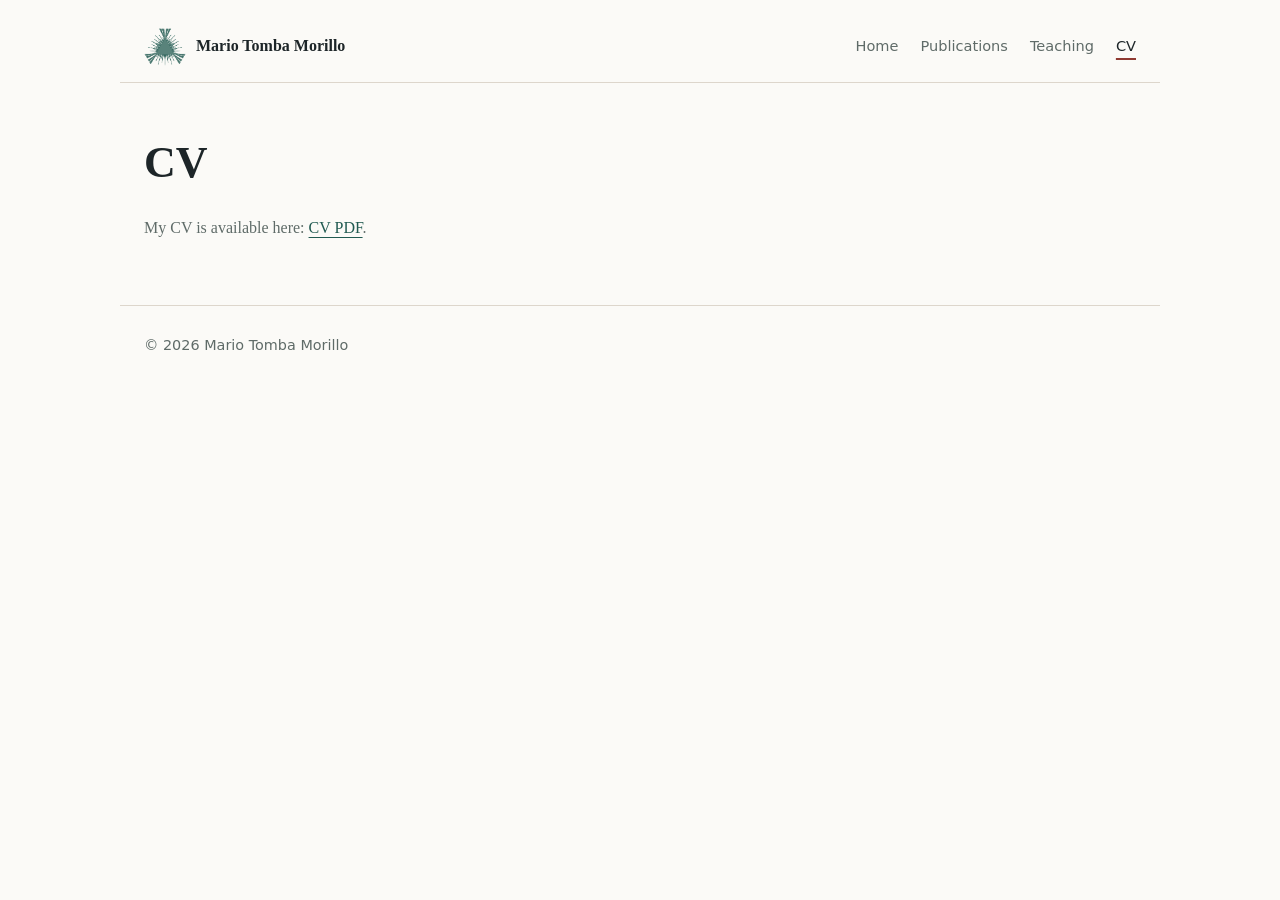
==== cv.html @ 8406d837 "Split site into Home, Publications, Teaching and CV pages - Add a top navigation bar linking separat" ====
<!doctype html>
<html lang="en">
  <head>
    <meta charset="utf-8" />
    <meta name="viewport" content="width=device-width, initial-scale=1" />
    <meta name="description" content="Curriculum vitae of Mario Tomba Morillo." />
    <meta name="theme-color" content="#fbfaf7" />
    <meta property="og:title" content="CV | Mario Tomba Morillo" />
    <meta property="og:description" content="Curriculum vitae of Mario Tomba Morillo." />
    <meta property="og:type" content="website" />
    <title>CV | Mario Tomba Morillo</title>
    <link rel="stylesheet" href="assets/styles.css" />
  </head>
  <body>
    <header class="site-header">
      <a class="brand" href="index.html" aria-label="Home">
        <span class="brand-mark" aria-hidden="true">
          <img src="assets/kakeya-construction.png" alt="" />
        </span>
        <span>Mario Tomba Morillo</span>
      </a>
      <nav class="nav" aria-label="Main navigation">
        <a href="index.html">Home</a>
        <a href="publications.html">Publications</a>
        <a href="teaching.html">Teaching</a>
        <a href="cv.html" aria-current="page">CV</a>
      </nav>
    </header>

    <main>
      <section class="page" aria-labelledby="page-title">
        <h1 id="page-title" class="page-title">CV</h1>
        <p class="single-line">
          My CV is available here:
          <a href="assets/cv.pdf">CV PDF</a>.
        </p>
      </section>
    </main>

    <footer class="site-footer">
      <p>© <span id="year"></span> Mario Tomba Morillo</p>
    </footer>

    <script src="assets/main.js"></script>
  </body>
</html>
---- assets/styles.css ----
:root {
  --paper: #fbfaf7;
  --ink: #1d2528;
  --muted: #5f6b68;
  --line: #ddd6cc;
  --accent: #8f3931;
  --link: #215a51;
  --white: #ffffff;
}

* {
  box-sizing: border-box;
}

html {
  scroll-behavior: smooth;
}

body {
  margin: 0;
  color: var(--ink);
  background: var(--paper);
  font-family: Charter, "Bitstream Charter", "Iowan Old Style", Georgia, serif;
  line-height: 1.6;
}

a {
  color: var(--link);
  text-decoration-thickness: 0.08em;
  text-underline-offset: 0.22em;
}

a:hover {
  color: var(--accent);
}

.site-header {
  display: flex;
  align-items: center;
  justify-content: space-between;
  gap: 24px;
  max-width: 1040px;
  margin: 0 auto;
  padding: 28px 24px 18px;
  border-bottom: 1px solid var(--line);
}

.brand {
  display: inline-flex;
  align-items: center;
  gap: 10px;
  color: var(--ink);
  font-weight: 700;
  text-decoration: none;
}

.brand-mark {
  display: grid;
  place-items: center;
  width: 42px;
  height: 36px;
}

.brand-mark img {
  display: block;
  width: 100%;
  height: 100%;
  object-fit: contain;
}

.nav {
  display: flex;
  flex-wrap: wrap;
  justify-content: flex-end;
  gap: 10px 22px;
  font-family: Inter, ui-sans-serif, system-ui, -apple-system, BlinkMacSystemFont, "Segoe UI", sans-serif;
  font-size: 0.91rem;
}

.nav a {
  color: var(--muted);
  text-decoration: none;
}

.nav a:hover {
  color: var(--ink);
}

.nav a[aria-current="page"] {
  color: var(--ink);
  text-decoration: underline;
  text-decoration-color: var(--accent);
  text-decoration-thickness: 2px;
  text-underline-offset: 0.45em;
}

main {
  overflow: hidden;
  max-width: 1040px;
  margin: 0 auto;
  padding: 0 24px;
}

.hero {
  display: grid;
  grid-template-columns: minmax(0, 1fr) 220px;
  gap: clamp(28px, 5vw, 56px);
  align-items: start;
  padding: 62px 0 54px;
}

.hero-copy {
  max-width: 690px;
  container-type: inline-size;
}

.eyebrow {
  margin: 0 0 12px;
  color: var(--accent);
  font-family: Inter, ui-sans-serif, system-ui, -apple-system, BlinkMacSystemFont, "Segoe UI", sans-serif;
  font-size: 0.78rem;
  font-weight: 800;
  letter-spacing: 0.08em;
  text-transform: uppercase;
}

h1,
h2,
h3,
p {
  overflow-wrap: anywhere;
}

h1 {
  margin: 0;
  color: var(--ink);
  font-size: min(9.5cqw, 4.4rem);
  line-height: 1.05;
  letter-spacing: 0;
  white-space: nowrap;
}

h2 {
  margin: 0 0 18px;
  color: var(--ink);
  font-size: clamp(1.45rem, 3vw, 2rem);
  line-height: 1.18;
  letter-spacing: 0;
}

h3 {
  margin: 0 0 8px;
  font-size: 1.2rem;
  line-height: 1.25;
}

.lede {
  margin: 20px 0 0;
  color: #34403f;
  font-size: clamp(1.08rem, 2vw, 1.25rem);
}

.intro-text {
  display: grid;
  gap: 14px;
  margin-top: 20px;
  color: var(--muted);
  font-size: 1.02rem;
}

.intro-text p {
  margin: 0;
}

.portrait {
  margin: 0;
}

.portrait img {
  display: block;
  width: 100%;
  aspect-ratio: 4 / 5;
  object-fit: cover;
  border: 1px solid var(--line);
  border-radius: 4px;
  background:
    linear-gradient(135deg, rgba(33, 90, 81, 0.12), rgba(143, 57, 49, 0.1)),
    #eee8dc;
}

.portrait figcaption {
  margin-top: 10px;
  color: var(--muted);
  font-family: Inter, ui-sans-serif, system-ui, -apple-system, BlinkMacSystemFont, "Segoe UI", sans-serif;
  font-size: 0.8rem;
}

.section {
  padding: 42px 0;
  border-top: 1px solid var(--line);
}

.page {
  padding: 56px 0 64px;
}

.page-title {
  margin: 0 0 28px;
  font-size: clamp(2rem, 5vw, 2.75rem);
  line-height: 1.1;
  white-space: normal;
}

.contact-grid {
  display: grid;
  grid-template-columns: repeat(2, minmax(0, 1fr));
  gap: 28px;
}

.contact-grid p {
  margin: 0;
  color: #33403d;
  font-size: 1.08rem;
}

.paper,
.timeline article {
  border-top: 1px solid var(--line);
}

.paper-list {
  display: grid;
  gap: 14px;
}

.paper {
  display: grid;
  grid-template-columns: minmax(0, 1fr) auto;
  gap: 16px;
  align-items: start;
  padding: 18px 0;
}

.term {
  color: var(--accent);
  font-family: Inter, ui-sans-serif, system-ui, -apple-system, BlinkMacSystemFont, "Segoe UI", sans-serif;
  font-size: 0.78rem;
  font-weight: 800;
  text-transform: uppercase;
}

.paper-links {
  display: flex;
  gap: 12px;
  font-family: Inter, ui-sans-serif, system-ui, -apple-system, BlinkMacSystemFont, "Segoe UI", sans-serif;
  white-space: nowrap;
}

.paper p,
.timeline p,
.single-line {
  margin: 0;
  color: var(--muted);
}

.timeline {
  display: grid;
  gap: 0;
}

.timeline article {
  display: grid;
  grid-template-columns: 160px minmax(0, 1fr);
  gap: 20px;
  padding: 18px 0;
}

.contact {
  background: transparent;
}

.contact-list {
  display: grid;
  gap: 10px;
  padding: 0;
  margin: 0;
  list-style: none;
  font-family: Inter, ui-sans-serif, system-ui, -apple-system, BlinkMacSystemFont, "Segoe UI", sans-serif;
}

.site-footer {
  max-width: 1040px;
  margin: 0 auto;
  padding: 28px 24px;
  color: var(--muted);
  border-top: 1px solid var(--line);
  font-family: Inter, ui-sans-serif, system-ui, -apple-system, BlinkMacSystemFont, "Segoe UI", sans-serif;
  font-size: 0.9rem;
}

.site-footer p {
  margin: 0;
}

@media (max-width: 920px) {
  .hero {
    grid-template-columns: minmax(0, 1fr) 170px;
  }

  .contact-grid,
  .paper,
  .timeline article {
    grid-template-columns: 1fr;
  }

  .paper-links {
    flex-wrap: wrap;
    white-space: normal;
  }
}

@media (max-width: 640px) {
  .site-header {
    align-items: flex-start;
    flex-direction: column;
  }

  .nav {
    justify-content: flex-start;
  }

  .hero {
    grid-template-columns: 1fr;
    padding-top: 38px;
  }

  .portrait {
    max-width: 230px;
    order: -1;
  }

  .section {
    padding-block: 34px;
  }

  .page {
    padding-block: 38px 48px;
  }
}
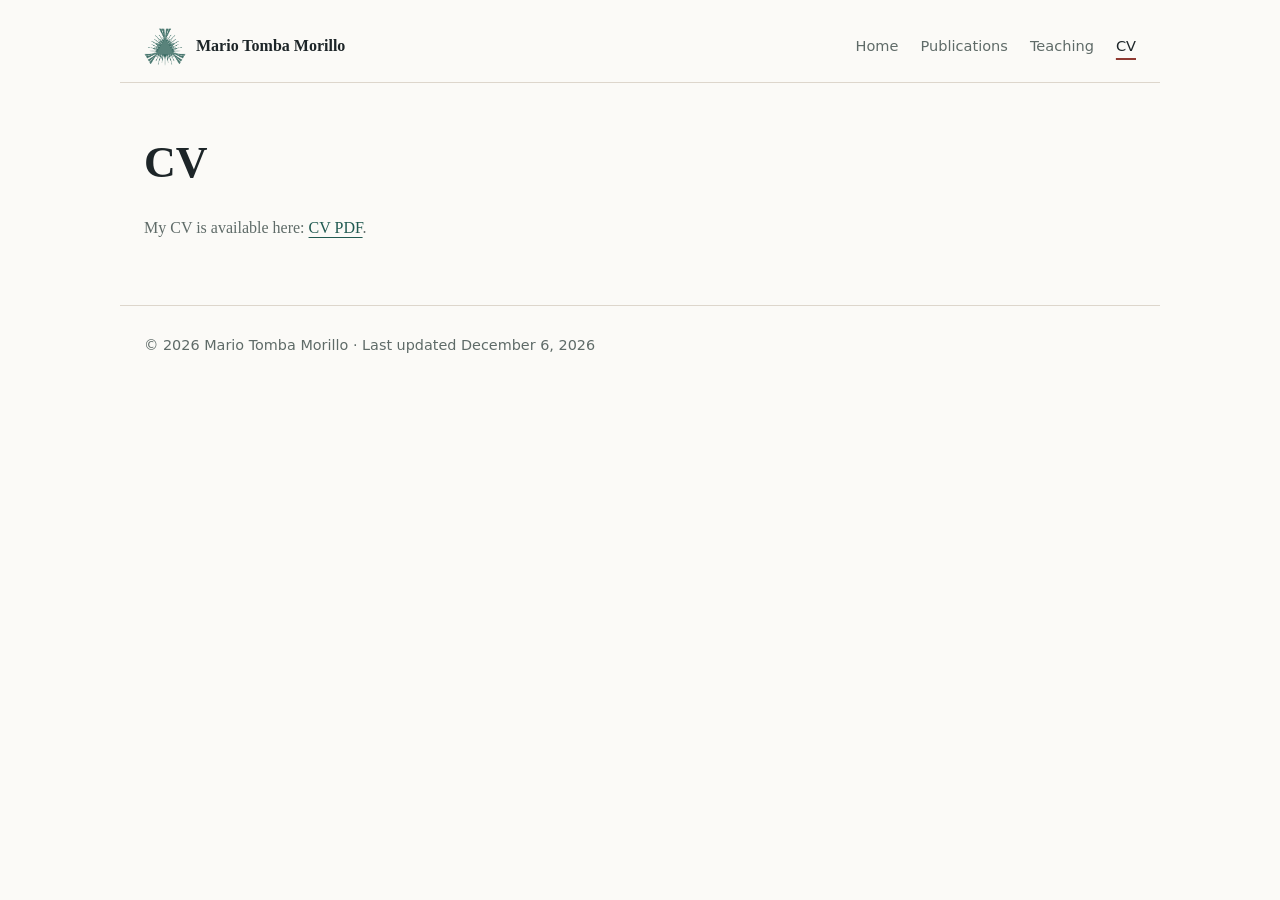
==== commit 4c88c9cc: "Show a last-updated date in the footer The date comes from the page's Last-Modified header, which Gi" ====
--- a/cv.html
+++ b/cv.html
@@ -38,7 +38,7 @@
     </main>
 
     <footer class="site-footer">
-      <p>© <span id="year"></span> Mario Tomba Morillo</p>
+      <p>© <span id="year"></span> Mario Tomba Morillo<span id="last-updated"></span></p>
     </footer>
 
     <script src="assets/main.js"></script>
